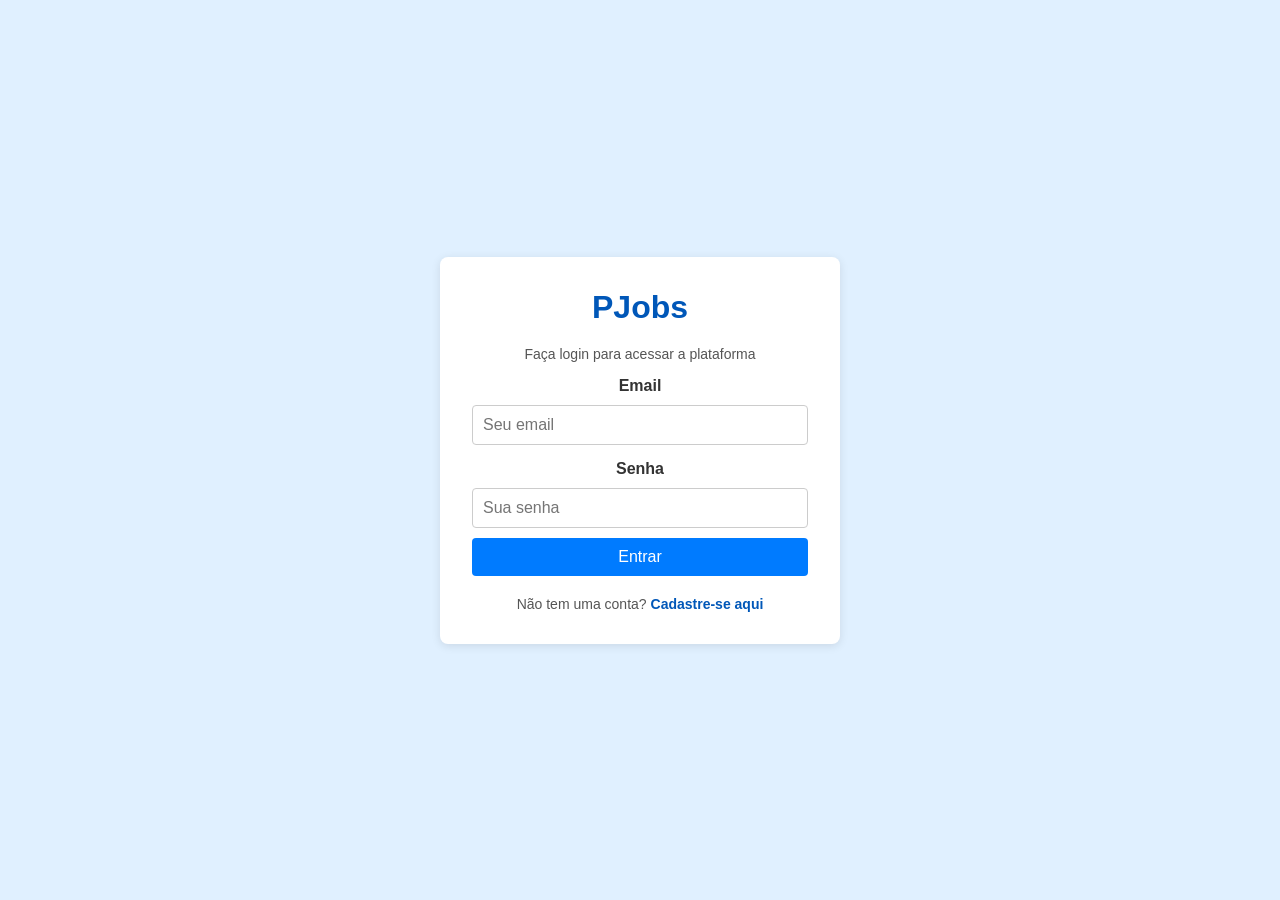
==== Frontend/index.html @ ad5feb40 "integração com banco de dados, login e cadastro funcionais, página de clientes com base na área de p" ====
<!DOCTYPE html>
<html lang="pt-BR">
<head>
  <meta charset="UTF-8" />
  <meta name="viewport" content="width=device-width, initial-scale=1.0"/>
  <title>PJobs - Login</title>
  <link rel="stylesheet" href="styles.css" />
</head>
<body class="tela-login">
  <div class="form-container">
    <h1>PJobs</h1>
    <p>Faça login para acessar a plataforma</p>
    <form id="loginForm">
      <label for="emailLogin">Email</label>
      <input type="email" id="emailLogin" placeholder="Seu email" required />
      
      <label for="senhaLogin">Senha</label>
      <input type="password" id="senhaLogin" placeholder="Sua senha" required />
      
      <button type="submit">Entrar</button>
    </form>
    <p class="cadastro-link">Não tem uma conta? <a href="cadastro.html">Cadastre-se aqui</a></p>
  </div>

  <script src="script.js"></script>
  <script>
    document.getElementById('loginForm').addEventListener('submit', function(e) {
      e.preventDefault();
      const email = document.getElementById('emailLogin').value.trim();
      const senha = document.getElementById('senhaLogin').value.trim();
      loginUsuario(email, senha).then(sucesso => {
        if (sucesso) {
          redirecionarPorTipo();
        }
      });
    });
  </script>
</body>
</html>
---- Frontend/styles.css ----
/* Reset básico */
* {
  margin: 0;
  padding: 0;
  box-sizing: border-box;
  font-family: Arial, sans-serif;
}

/* Cabeçalho com logotipo/link */
.top-header {
  display: flex;
  align-items: center;
  padding: 1rem 2rem;
  background-color: #007bff;
}

.logo {
  color: #007bff;
  font-size: 4rem;
  font-weight: bold;
  text-decoration: none;
}

/* Body com altura mínima e flex para manter o rodapé fixo */
body {
  min-height: 100vh;
  display: flex;
  flex-direction: column;
  background-color: #e0f0ff;
}

/* Container centralizado para conteúdo */
.container {
  max-width: 400px;
  margin: 80px auto 40px auto;
  background: white;
  padding: 25px 30px;
  border-radius: 8px;
  box-shadow: 0 4px 8px rgba(0,0,0,0.1);
}

/* Títulos */
h1 {
  margin-bottom: 20px;
  color: #0057b8;
  text-align: center;
}

/* Formulário */
form label {
  display: block;
  margin-top: 15px;
  font-weight: bold;
  color: #333;
}

form input,
form select {
  width: 100%;
  padding: 8px 10px;
  margin-top: 5px;
  border: 1px solid #ccc;
  border-radius: 5px;
  font-size: 15px;
  transition: border-color 0.3s;
}

form input:focus,
form select:focus {
  border-color: #0057b8;
  outline: none;
}

/* Botão */
button {
  margin-top: 25px;
  width: 100%;
  padding: 10px;
  background-color: #0057b8;
  color: white;
  border: none;
  border-radius: 6px;
  font-size: 16px;
  cursor: pointer;
  transition: background-color 0.3s;
}

button:hover {
  background-color: #003d80;
}

/* Parágrafo abaixo do formulário */
p {
  margin-top: 20px;
  text-align: center;
  font-size: 14px;
  color: #555;
}

p a {
  color: #0057b8;
  text-decoration: none;
  font-weight: 600;
}

p a:hover {
  text-decoration: underline;
}

/* Rodapé fixo no final da página */
footer {
  background-color: #0057b8;
  color: white;
  text-align: center;
  padding: 15px 0;
  font-size: 14px;
  flex-shrink: 0;
  position: relative;
  bottom: 0;
  width: 100%;
}

.form-container {
  background-color: #fff;
  padding: 2rem;
  border-radius: 8px;
  width: 100%;
  max-width: 400px;
  box-shadow: 0 2px 10px rgba(0,0,0,0.1);
  text-align: center;
}

.form-container input,
.form-container button {
  width: 100%;
  padding: 10px;
  margin-top: 10px;
  font-size: 1rem;
  border: 1px solid #ccc;
  border-radius: 4px;
}

.form-container button {
  background-color: #007bff;
  color: #fff;
  border: none;
  cursor: pointer;
}

body.tela-login {
  display: flex;
  justify-content: center;
  align-items: center;
  height: 100vh;
  background-color: #e0f0ff;
  margin: 0;
  font-family: Arial, sans-serif;
}

.cliente-container {
  max-width: 1100px; /* Ou outro valor que preferir, ex: 960px, 1200px */
  margin-left: auto;
  margin-right: auto;
  padding: 1rem; /* Espaçamento interno para não colar nas bordas */
  /* Se já tiver outras propriedades, mantenha-as e adicione/ajuste estas */
}

/* Estilo para os cards de cliente e profissional */
.card-grid {
  display: grid;
  grid-template-columns: repeat(auto-fit, minmax(250px, 1fr));
  gap: 1.5rem;
  margin-top: 1.5rem;
}

.card {
  background-color: #ffffff;
  border: 1px solid #ccc;
  border-radius: 8px;
  padding: 1rem;
  text-align: center;
  box-shadow: 0 0 8px rgba(0, 0, 0, 0.05);
}

.card h3 {
  margin-bottom: 0.5rem;
}

.card p {
  color: #555;
  margin-bottom: 1rem;
}

.card button {
  padding: 0.5rem 1rem;
  border: none;
  background-color: #007bff;
  color: white;
  border-radius: 5px;
  cursor: pointer;
}

.card button:hover {
  background-color: #0056b3;
}

/* (Adicione estas novas regras ao seu styles.css) */

.area-card {
  background-color: #f0f8ff; /* Um azul claro, por exemplo */
  border: 1px solid #add8e6;
  border-radius: 8px;
  padding: 1.5rem; /* Mais padding para destacar */
  text-align: center;
  box-shadow: 0 2px 4px rgba(0, 0, 0, 0.08);
  cursor: pointer;
  transition: transform 0.2s ease-in-out, box-shadow 0.2s ease-in-out;
}

.area-card:hover {
  transform: translateY(-5px);
  box-shadow: 0 4px 12px rgba(0, 0, 0, 0.12);
}

.area-card h3 {
  color: #0057b8; /* Cor principal do seu tema */
  margin-bottom: 0.75rem;
}

.area-card p {
  color: #333;
  font-size: 0.9rem;
}

/* Estilo para o botão "Voltar" (você usou a classe .btn-voltar no HTML que sugeri) */
.btn-voltar {
  display: inline-block; /* Para não ocupar a largura toda se não for 'button' puro */
  width: auto; /* Largura automática baseada no conteúdo */
  padding: 0.6rem 1.2rem;
  margin-bottom: 1.5rem; /* Espaço abaixo do botão */
  background-color: #6c757d; /* Uma cor secundária, cinza */
  color: white;
  border: none;
  border-radius: 5px;
  cursor: pointer;
  font-size: 0.9rem;
}

.btn-voltar:hover {
  background-color: #5a6268;
}
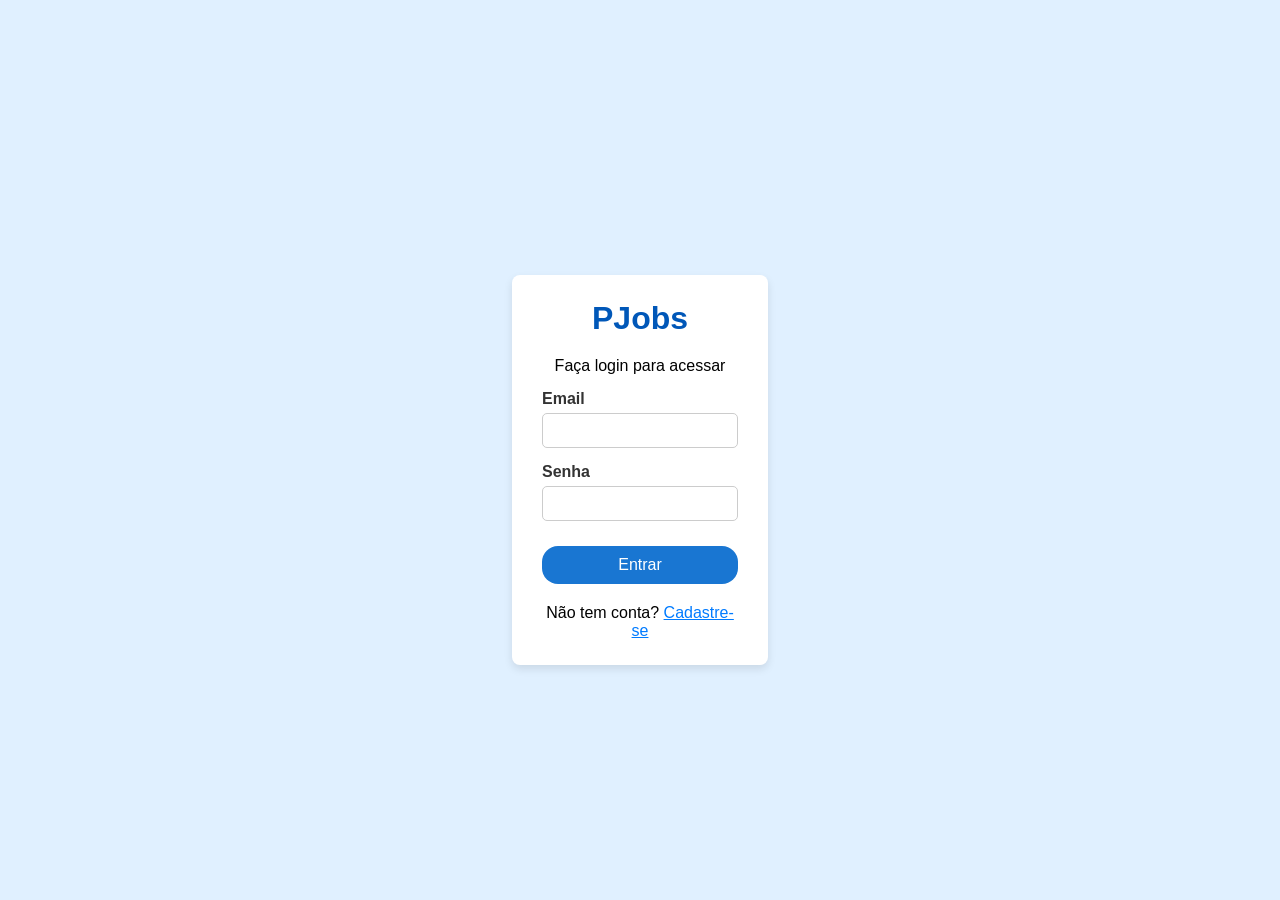
==== commit 9fc42bf9: "Refatoração completa: Atualização geral do PJobs" ====
--- a/Frontend/index.html
+++ b/Frontend/index.html
@@ -1,39 +1,46 @@
 <!DOCTYPE html>
 <html lang="pt-BR">
+
 <head>
-  <meta charset="UTF-8" />
-  <meta name="viewport" content="width=device-width, initial-scale=1.0"/>
+  <meta charset="UTF-8"/>
+  <meta name="viewport" content="width=device-width,initial-scale=1"/>
   <title>PJobs - Login</title>
-  <link rel="stylesheet" href="styles.css" />
+  <link rel="stylesheet" href="styles.css"/>
 </head>
+
 <body class="tela-login">
+  <script>
+        // Esta função precisa estar disponível, então a definimos aqui também
+        function redirecionarPorTipo() {
+            const tipo = localStorage.getItem('tipo');
+            if (tipo === 'cliente') {
+                window.location.href = 'cliente.html';
+            } else if (tipo === 'prestador') {
+                window.location.href = 'profissional.html';
+            }
+        }
+        
+        // Se encontrar um CPF salvo, significa que o usuário já está logado.
+        if (localStorage.getItem('cpf')) {
+            // Então, redireciona para a página correta.
+            redirecionarPorTipo();
+        }
+    </script>
   <div class="form-container">
     <h1>PJobs</h1>
-    <p>Faça login para acessar a plataforma</p>
-    <form id="loginForm">
-      <label for="emailLogin">Email</label>
-      <input type="email" id="emailLogin" placeholder="Seu email" required />
-      
-      <label for="senhaLogin">Senha</label>
-      <input type="password" id="senhaLogin" placeholder="Sua senha" required />
-      
+    <p>Faça login para acessar</p>
+
+    <form id="formLogin">
+      <label>Email</label>
+      <input type="email" id="emailLogin" required/>
+      <label>Senha</label>
+      <input type="password" id="senhaLogin" required/>
       <button type="submit">Entrar</button>
     </form>
-    <p class="cadastro-link">Não tem uma conta? <a href="cadastro.html">Cadastre-se aqui</a></p>
+    
+    <p class="texto-troca-form">Não tem conta? <a href="cadastro.html">Cadastre-se</a></p>
   </div>
-
+  
   <script src="script.js"></script>
-  <script>
-    document.getElementById('loginForm').addEventListener('submit', function(e) {
-      e.preventDefault();
-      const email = document.getElementById('emailLogin').value.trim();
-      const senha = document.getElementById('senhaLogin').value.trim();
-      loginUsuario(email, senha).then(sucesso => {
-        if (sucesso) {
-          redirecionarPorTipo();
-        }
-      });
-    });
-  </script>
-</body>
-</html>
+  </body>
+</html>
--- a/Frontend/styles.css
+++ b/Frontend/styles.css
@@ -1,4 +1,6 @@
-  /* Reset básico */
+/* ==================================== */
+/* RESET E GERAL               */
+/* ==================================== */
 * {
   margin: 0;
   padding: 0;
@@ -6,56 +8,207 @@
   font-family: Arial, sans-serif;
 }
 
-/* Cabeçalho com logotipo/link */
-.top-header {
-  display: flex;
-  align-items: center;
-  padding: 1rem 2rem;
-  background-color: #007bff;
-}
-
-.logo {
-  color: #007bff;
-  font-size: 4rem;
-  font-weight: bold;
-  text-decoration: none;
-}
-
-/* Body com altura mínima e flex para manter o rodapé fixo */
 body {
   min-height: 100vh;
   display: flex;
   flex-direction: column;
   background-color: #e0f0ff;
-}
-
-/* Container centralizado para conteúdo */
-.container {
-  max-width: 400px;
+  flex-shrink: 0;
+}
+
+.feedback-avaliado {
+    font-size: 0.9rem;
+    font-style: italic;
+    color: #28a745; /* Verde */
+    font-weight: bold;
+    margin-top: 10px;
+}
+
+/* Estilos para a lista de comentários no modal */
+.lista-comentarios {
+    max-height: 300px; /* Limita a altura e cria rolagem se tiver muitos */
+    overflow-y: auto;
+    text-align: left;
+    margin-top: 15px;
+    padding-right: 5px;
+}
+
+.item-comentario {
+    background-color: #f8f9fa;
+    border: 1px solid #eee;
+    border-radius: 8px;
+    padding: 12px;
+    margin-bottom: 10px;
+}
+
+.item-comentario strong {
+    display: block;
+    color: #007bff;
+    font-size: 0.95rem;
+    margin-bottom: 4px;
+}
+
+.item-comentario .nota-estrelas {
+    color: #FFD700;
+    font-size: 0.9rem;
+    margin-bottom: 6px;
+    display: block;
+}
+
+.item-comentario p {
+    color: #555;
+    font-size: 0.9rem;
+    margin: 0;
+    line-height: 1.4;
+}
+
+/* ==================================== */
+/* HEADER E SIDEBAR            */
+/* ==================================== */
+header.main-header {
+    display: flex;
+    justify-content: space-between;
+    align-items: center;
+    padding: 0.75rem 2rem;
+    background-color: #f8f9fa;
+    border-bottom: 1px solid #dee2e6;
+    width: 100%;
+}
+
+.sidebar{
+    display: flex;
+    align-items: center;
+}
+
+.logo {
+  color: #007bff;
+  font-size: 3rem; 
+  font-weight: bold;
+  text-decoration: none;
+  margin: 20px;
+  margin-top: 100px;
+}
+
+.sidebar {
+    position: relative; /* A âncora para o menu */
+}
+
+#user-sidebar-btn {
+    display: flex; 
+    align-items: center;
+    background: #fff; 
+    border: none; 
+    border-radius: 1.5em;
+    padding: 8px 14px; 
+    box-shadow: 0 2px 8px rgba(0,0,0,.13);
+    font-weight: 600; 
+    font-size: 1.1em; 
+    cursor: pointer;
+    transition: background-color 0.2s;
+}
+
+#user-sidebar-btn:hover {
+    background-color: #f0f0f0;
+}
+
+#user-sidebar-btn .avatar {
+    background: #7bb7fa; 
+    color: #fff; 
+    border-radius: 50%;
+    width: 2em; 
+    height: 2em; 
+    display: flex; 
+    align-items: center; 
+    justify-content: center;
+    margin-right: .7em;
+    font-size: 1.3em;
+}
+
+.sidebar-ola {
+    color: #000000;
+    font-weight: 500;
+    margin-right: .6em;
+    font-size: 1.1em;
+}
+
+/* --- ESTADO ESCONDIDO DO MENU --- */
+.sidebar-menu {
+    position: absolute;
+    top: calc(100% + 8px);
+    left: 0;
+    width: 100%;
+    z-index: 1000;
+    visibility: hidden;
+    opacity: 0;
+    transform: translateY(-10px);
+    transition: all 0.2s ease-in-out;
+    background: #fff;
+    border: 1px solid #ddd;
+    border-radius: 12px;
+    box-shadow: 0 5px 15px rgba(0,0,0,0.1);
+    padding: 0.5em;
+    overflow: hidden;
+}
+
+/* --- ESTADO VISÍVEL DO MENU (ativado pelo JS) --- */
+.sidebar-menu.is-open {
+    visibility: visible;
+    opacity: 1;
+    transform: translateY(0);
+}
+
+/* --- LINKS DENTRO DO MENU --- */
+.sidebar-menu a {
+    display: block; 
+    color: #036; 
+    padding: 9px 18px;
+    border-radius: 1em; 
+    text-decoration: none;
+    transition: background .15s;
+}
+
+.sidebar-menu a:hover { 
+    background: #f3f3fc;
+} 
+
+/* ==================================== */
+/* FORMULÁRIOS                 */
+/* ==================================== */
+.container, .form-container {
+    width: 20%; /* Ocupa a maior parte da largura */
+    max-width: 60%; /* Garante que não ultrapasse 95% */
   margin: 80px auto 40px auto;
   background: white;
   padding: 25px 30px;
   border-radius: 8px;
   box-shadow: 0 4px 8px rgba(0,0,0,0.1);
-}
-
-/* Títulos */
+  text-align: center;
+  flex-shrink: 0;
+}
+
+body.tela-login {
+  display: flex;
+  justify-content: center;
+  align-items: center;
+  height: 100vh;
+  margin: 0;
+}
+
 h1 {
   margin-bottom: 20px;
   color: #0057b8;
   text-align: center;
 }
 
-/* Formulário */
 form label {
   display: block;
   margin-top: 15px;
   font-weight: bold;
   color: #333;
-}
-
-form input,
-form select {
+  text-align: left; /* Melhora a legibilidade */
+}
+
+form input, form select {
   width: 100%;
   padding: 8px 10px;
   margin-top: 5px;
@@ -65,187 +218,719 @@
   transition: border-color 0.3s;
 }
 
-form input:focus,
-form select:focus {
+form input:focus, form select:focus {
   border-color: #0057b8;
   outline: none;
 }
 
-/* Botão */
-button {
+/* Ajustes para o texto "Não tem conta?" no final dos formulários */
+
+.texto-troca-form {
+  /* Aumenta o espaço entre o botão "Entrar" e este texto */
+  margin-top: 20px; /* Você pode ajustar este valor como quiser (ex: 40px) */
+}
+
+.texto-troca-form a:hover{
+  color: #135caa;
+}
+
+.texto-troca-form a {
+  /* Define a cor do link "Cadastre-se" para um azul vibrante */
+  color: #007bff;
+  transition: color 0.2s ease-in-out; 
+}
+
+/* Esta regra importante garante que o link continue azul mesmo depois de visitado 
+.texto-troca-form a:visited {
+  color: #007bff;
+}
+*/
+/* ==================================== */
+/* BOTÕES                      */
+/* ==================================== */
+button, .btn {
+  border: none;
+  border-radius: 1em;
+  background: #1976d2;
+  color: #fff;
+  padding: 10px 20px;
+  font-size: 1em;
+  cursor: pointer;
   margin-top: 25px;
   width: 100%;
-  padding: 10px;
-  background-color: #0057b8;
-  color: white;
-  border: none;
-  border-radius: 6px;
-  font-size: 16px;
+  transition: background .14s;
+}
+
+button:hover, .btn:hover {
+  background: #135caa;
+}
+
+.btn-voltar {
+  position: fixed; top: 16px; right: 16px; background: #f1f4f9;
+  color: #036; border: none; border-radius: 1em; font-size: 1.1em;
+  padding: 8px 18px; box-shadow: 0 2px 6px rgba(0,0,0,.06);
   cursor: pointer;
-  transition: background-color 0.3s;
-}
-
-button:hover {
-  background-color: #003d80;
-}
-
-/* Parágrafo abaixo do formulário */
-p {
-  margin-top: 20px;
-  text-align: center;
-  font-size: 14px;
+  z-index: 22;
+  width: auto; /* Correção para não ocupar 100% da largura */
+  margin-top: 0; /* Correção para não ter margem extra */
+}
+
+/* ==================================== */
+/* CARDS                       */
+/* ==================================== */
+.cliente-container {
+  max-width: 1100px;
+  margin-left: auto;
+  margin-right: auto;
+  padding: 1rem;
+}
+
+.card-grid {
+  display: grid;
+  grid-template-columns: repeat(auto-fit, minmax(250px, 1fr));
+  gap: 1.5rem;
+  margin-top: 1.5rem;
+}
+
+.card, .area-card {
+    background: #fff;
+    border-radius: 1em;
+    box-shadow: 0 2px 8px rgba(0,0,0,.09);
+    padding: 1.5rem;
+    margin: 0; /* Removida margem individual para o grid cuidar */
+    text-align: center;
+    transition: transform 0.2s ease-in-out, box-shadow 0.2s ease-in-out;
+    border-top: 4px solid #007bff;
+}
+
+.area-card {
+    cursor: pointer;
+    border-top: 4px solid #28a745;
+}
+
+.card:hover, .area-card:hover {
+    transform: translateY(-5px);
+    box-shadow: 0 8px 16px rgba(0, 0, 0, 0.1);
+}
+
+.card h3, .area-card h3 {
+  margin-bottom: 0.75rem;
+}
+
+.card p, .area-card p {
   color: #555;
-}
-
-p a {
-  color: #0057b8;
-  text-decoration: none;
-  font-weight: 600;
-}
-
-p a:hover {
-  text-decoration: underline;
-}
-
-/* Rodapé fixo no final da página */
+  margin-bottom: 1rem;
+}
+
+.card-avaliacao {
+    display: flex;
+    flex-direction: column; /* Coloca as estrelas em cima do texto */
+    align-items: center;
+    gap: 5px; /* Espaço entre as estrelas e o texto */
+    margin-bottom: 15px;
+    font-size: 0.9rem;
+    color: #555;
+}
+
+.card-avaliacao .estrelas {
+    font-size: 1.2rem; /* Tamanho dos ícones de estrela */
+    display: flex;
+    gap: 3px; /* Espaço entre cada estrela */
+}
+
+/* Cor da estrela preenchida */
+.card-avaliacao .fa-solid.fa-star {
+    color: #FFD700; 
+}
+
+/* Cor da estrela vazia */
+.card-avaliacao .fa-regular.fa-star {
+    color: #ccc;
+}
+
+.card-avaliacao.sem-avaliacao {
+    color: #999;
+    font-style: italic;
+}
+
+/* ==================================== */
+/* MODAIS                      */
+/* ==================================== */
+.modal-overlay {
+    position: fixed;
+    top: 0; left: 0;
+    width: 100%; height: 100%;
+    background-color: rgba(0, 0, 0, 0.6);
+    display: flex;
+    justify-content: center;
+    align-items: center;
+    z-index: 1000;
+}
+
+.modal-content {
+    background-color: white;
+    padding: 25px 30px;
+    border-radius: 8px;
+    width: 90%;
+    max-width: 450px;
+    text-align: center;
+    box-shadow: 0 5px 15px rgba(0,0,0,0.3);
+    /* ESSENCIAL: Define o contexto para o posicionamento do botão de fechar */
+    position: relative; 
+    min-height: 120px;
+}
+
+.modal-content h3 {
+    font-size: 1.6rem;    /* Aumenta o tamanho do título */
+    margin-bottom: 1rem;    /* Aumenta o espaço abaixo do título */
+    color: #333;           /* Garante uma cor escura e legível */
+}
+
+/* Estiliza especificamente o campo de texto da descrição do serviço */
+#descricao-solicitacao {
+    min-height: 300px;  /* Define uma altura mínima bem maior para o campo */
+    min-width: 300px;
+    font-size: 1rem;      /* Aumenta a fonte do texto que o usuário digita */
+    resize: vertical;     /* Permite que o usuário aumente a altura se precisar */
+}
+
+/* Opcional: Aumenta também a fonte do placeholder */
+#descricao-solicitacao::placeholder {
+    font-size: 1rem;
+}
+
+/* --- BOTÃO DE FECHAR CORRIGIDO --- */
+.modal-close {
+    width: 10%;
+    position: absolute;   /* Posicionamento absoluto em relação ao .modal-content */
+    top: 10px;            /* 10px do topo */
+    left: 350px;          /* 15px da direita */
+    background: color #007bff;
+    border: none;
+    font-size: 1.5rem;    /* Tamanho do 'X' */
+    color: white;
+    cursor: pointer;
+    line-height: 1;
+    padding: 0;
+}
+
+
+
+/* --- ESTRELAS CORRIGIDAS --- */
+.estrelas-avaliacao {
+    margin: 20px 0;
+    display: flex;
+    justify-content: center;
+    gap: 10px; /* Espaçamento entre as estrelas */
+}
+
+.estrelas-avaliacao span {
+    cursor: pointer;
+}
+
+.estrelas-avaliacao i {
+    font-size: 1.5rem; /* Tamanho dos ícones de estrela */
+    color: #ccc;
+    transition: color 0.2s, transform 0.2s;
+}
+
+/* Efeito ao passar o mouse */
+.estrelas-avaliacao span:hover i,
+.estrelas-avaliacao i.hover-preview {
+    color: #FFD700; /* Dourado */
+    transform: scale(1.1);
+}
+
+/* Estilo para as estrelas selecionadas */
+.estrelas-avaliacao i.fa-solid.fa-star {
+    color: #FFD700;
+}
+
+textarea#comentario-avaliacao {
+    width: calc(100% - 20px); /* Ajusta a largura */
+    padding: 10px;
+    margin-bottom: 20px;
+    border: 1px solid #ddd;
+    border-radius: 4px;
+    resize: vertical; /* Permite redimensionar verticalmente */
+    min-height: 80px;
+    font-family: inherit; /* Mantém a fonte do sistema */
+    font-size: 16px;
+    min-height: 120px; /* Define uma altura mínima maior (ajuste o valor como quiser) */
+    font-size: 1rem;   /* Garante que o texto seja legível */
+}
+
+/* ==================================== */
+/* OUTROS COMPONENTES          */
+/* ==================================== */
+.feedback-message {
+    width: 100%;
+    padding: 2rem;
+    text-align: center;
+    color: #555;
+    background-color: #f8f9fa;
+    border-radius: 8px;
+    border: 1px dashed #ccc;
+    grid-column: 1 / -1;
+}
+
+.feedback-message.erro {
+    background-color: #f8d7da;
+    color: #721c24;
+    border-color: #f5c6cb;
+}
+
+.perfil-nav {
+    border-bottom: 2px solid #ccc;
+    margin-bottom: 20px;
+}
+
+.tab-link {
+    background-color: transparent;
+    border: none;
+    padding: 10px 20px;
+    cursor: pointer;
+    font-size: 1rem;
+    font-weight: bold;
+    color: #555;
+    border-bottom: 2px solid transparent;
+    margin-bottom: -2px;
+    width: auto; /* Correção para não ocupar 100% da largura */
+    margin-top: 0; /* Correção para não ter margem extra */
+}
+
+.tab-link:hover {
+    color: #007bff;
+}
+
+.tab-link.active {
+    color: #007bff;
+    border-bottom: 2px solid #007bff;
+}
+
+.tab-content {
+    display: none;
+}
+
 footer {
   background-color: #0057b8;
   color: white;
   text-align: center;
   padding: 15px 0;
   font-size: 14px;
-  flex-shrink: 0;
-  position: relative;
-  bottom: 0;
-  width: 100%;
-}
-
-.form-container {
-  background-color: #fff;
-  padding: 2rem;
-  border-radius: 8px;
-  width: 100%;
-  max-width: 400px;
-  box-shadow: 0 2px 10px rgba(0,0,0,0.1);
-  text-align: center;
-}
-
-.form-container input,
-.form-container button {
-  width: 100%;
-  padding: 10px;
-  margin-top: 10px;
-  font-size: 1rem;
-  border: 1px solid #ccc;
-  border-radius: 4px;
-}
-
-.form-container button {
-  background-color: #007bff;
-  color: #fff;
-  border: none;
-  cursor: pointer;
-}
-
-body.tela-login {
-  display: flex;
-  justify-content: center;
-  align-items: center;
-  height: 100vh;
-  background-color: #e0f0ff;
-  margin: 0;
-  font-family: Arial, sans-serif;
-}
-
-.cliente-container {
-  max-width: 1100px; /* Ou outro valor que preferir, ex: 960px, 1200px */
-  margin-left: auto;
-  margin-right: auto;
-  padding: 1rem; /* Espaçamento interno para não colar nas bordas */
-  /* Se já tiver outras propriedades, mantenha-as e adicione/ajuste estas */
-}
-
-/* Estilo para os cards de cliente e profissional */
-.card-grid {
-  display: grid;
-  grid-template-columns: repeat(auto-fit, minmax(250px, 1fr));
-  gap: 1.5rem;
-  margin-top: 1.5rem;
-}
-
-.card {
-  background-color: #ffffff;
-  border: 1px solid #ccc;
-  border-radius: 8px;
-  padding: 1rem;
-  text-align: center;
-  box-shadow: 0 0 8px rgba(0, 0, 0, 0.05);
-}
-
-.card h3 {
-  margin-bottom: 0.5rem;
-}
-
-.card p {
-  color: #555;
-  margin-bottom: 1rem;
-}
-
-.card button {
-  padding: 0.5rem 1rem;
-  border: none;
-  background-color: #007bff;
-  color: white;
-  border-radius: 5px;
-  cursor: pointer;
-}
-
-.card button:hover {
-  background-color: #0056b3;
-}
-
-/* (Adicione estas novas regras ao seu styles.css) */
-
-.area-card {
-  background-color: #f0f8ff; /* Um azul claro, por exemplo */
-  border: 1px solid #add8e6;
-  border-radius: 8px;
-  padding: 1.5rem; /* Mais padding para destacar */
-  text-align: center;
-  box-shadow: 0 2px 4px rgba(0, 0, 0, 0.08);
-  cursor: pointer;
-  transition: transform 0.2s ease-in-out, box-shadow 0.2s ease-in-out;
-}
-
-.area-card:hover {
-  transform: translateY(-5px);
-  box-shadow: 0 4px 12px rgba(0, 0, 0, 0.12);
-}
-
-.area-card h3 {
-  color: #0057b8; /* Cor principal do seu tema */
-  margin-bottom: 0.75rem;
-}
-
-.area-card p {
-  color: #333;
-  font-size: 0.9rem;
-}
-
-/* Estilo para o botão "Voltar" (você usou a classe .btn-voltar no HTML que sugeri) */
-.btn-voltar {
-  display: inline-block; /* Para não ocupar a largura toda se não for 'button' puro */
-  width: auto; /* Largura automática baseada no conteúdo */
-  padding: 0.6rem 1.2rem;
-  margin-bottom: 1.5rem; /* Espaço abaixo do botão */
-  background-color: #6c757d; /* Uma cor secundária, cinza */
-  color: white;
-  border: none;
-  border-radius: 5px;
-  cursor: pointer;
-  font-size: 0.9rem;
-}
-
-.btn-voltar:hover {
-  background-color: #5a6268;
+  flex-shrink: 0; /* Impede que o rodapé encolha */
+  margin-top: auto; /* Empurra o rodapé para o final do flex container (body) */
+}
+
+#modal-confirmar-exclusao .form-group {
+    text-align: left;
+    margin: 20px 0;
+}
+#modal-confirmar-exclusao input {
+    width: 100%;
+    padding: 10px;
+    font-size: 1rem;
+}
+#modal-confirmar-exclusao .modal-actions {
+    display: flex;
+    justify-content: flex-end; /* Alinha os botões à direita */
+    gap: 10px;
+    margin-top: 20px;
+}
+#modal-confirmar-exclusao .modal-actions button {
+    width: auto; /* Faz os botões terem larguras diferentes */
+    margin-top: 0;
+}
+
+.danger-zone {
+    border: 2px solid #dc3545;
+    border-radius: 8px;
+    padding: 20px;
+    margin-top: 30px;
+    background-color: #f8d7da;
+}
+.danger-zone h3 {
+    color: #721c24;
+}
+.btn-perigo {
+    background-color: #dc3545; /* Vermelho */
+    width: auto;
+    padding: 10px 20px;
+}
+.btn-perigo:hover {
+    background-color: #c82333;
+}
+
+
+.chat-container {
+    display: flex;
+    height: calc(100vh - 80px); /* Altura da tela menos a altura do header */
+    width: 100%;
+    background-color: #fff;
+}
+
+#lista-conversas-container {
+    width: 30%;
+    max-width: 350px;
+    border-right: 1px solid #ddd;
+    display: flex;
+    flex-direction: column;
+}
+
+#lista-conversas-container header {
+    padding: 1rem;
+    border-bottom: 1px solid #ddd;
+}
+
+#lista-conversas {
+    overflow-y: auto;
+    flex-grow: 1;
+}
+
+.conversa-item {
+    padding: 1rem;
+    cursor: pointer;
+    border-bottom: 1px solid #eee;
+    font-weight: bold;
+}
+.conversa-item:hover {
+    background-color: #f8f9fa;
+}
+.conversa-item.active {
+    background-color: #e9ecef;
+}
+
+#janela-chat {
+    width: 70%;
+    flex-grow: 1;
+    display: flex;
+    flex-direction: column;
+}
+/* (Estilos para as mensagens e o form de envio virão na próxima fase) */
+
+/* ======================================================== */
+/*          ESTILOS PARA TELAS PEQUENAS (MOBILE) - VERSÃO CORRIGIDA         */
+/* ======================================================== */
+
+/* Aplica estas regras quando a tela tiver 768px de largura ou menos */
+@media (max-width: 1000px) {
+
+    /* --- 1. LAYOUT E CONTAINERS GERAIS --- */
+    
+    /* Força os containers principais a ocuparem a tela toda, com pequenas margens */
+.cliente-container, .profissional-container, .container, .form-container {
+    width: 70%; /* Ocupa a maior parte da largura */
+    max-width: 95%; /* Garante que não ultrapasse 95% */
+    /* CENTRALIZA o container horizontalmente */
+    margin: 20px auto; 
+    
+    padding: 1.5rem 1rem;
+    border-radius: 8px; /* Mantém as bordas arredondadas */
+    box-shadow: 0 4px 8px rgba(0,0,0,0.1); /* Mantém a sombra */
+    
+    /* PERMITE O CRESCIMENTO: Remove restrições de altura e permite rolagem */
+    flex-shrink: 0; /* Impede que o container encolha se o body for flex */
+}
+
+    /* --- 2. HEADER E NAVEGAÇÃO --- */
+    .logo {
+        font-size: 1.8rem;
+        margin: 0;
+    }
+
+    #user-sidebar-btn {
+        font-size: 1.6rem;
+        padding: 8px 12px;
+    }
+
+    .sidebar-menu a {
+        font-size: 1.6rem;
+        padding: 14px 20px;
+    }
+
+
+    /* --- 3. TIPOGRAFIA (FONTES) --- */
+
+    h1 { font-size: 1.8rem; }
+    h2 { font-size: 2.5rem; }
+    h3 { font-size: 2.3rem; }
+    p, label, input, select, textarea { font-size: 1rem; }
+    
+
+    /* --- 4. BOTÕES (CONSISTÊNCIA) --- */
+    
+    /* Estilo PADRÃO para a maioria dos botões no mobile */
+    button, .btn {
+        padding: 15px 20px;
+        font-size: 1.2rem;
+        width: 100%;
+        margin-top: 20px;
+    }
+    
+    /* EXCEÇÕES: Regras para botões que NÃO devem ocupar a largura toda ou que são menores */
+    .tela-login .form-container button,
+    .tela-cadastro .container button {
+        padding: 14px 20px;
+    }
+
+    .card button, .modal-actions button {
+        width: 60%;
+        padding: 18px 18px;
+        font-size: 2rem;
+        margin: 5px;
+    }
+
+    .card-avaliacao.sem-avaliacao{
+        font-size: 1.8rem;
+    }
+    /* --- 5. CARDS E GRIDS --- */
+
+    .card-grid {
+        grid-template-columns: 1fr; /* Força uma única coluna para todos os grids */
+        gap: 1.2rem;
+    }
+    
+    .card h3, .area-card h3 {
+        font-size: 2.3rem; /* Seu tamanho de fonte preferido */
+    }
+
+    /* Aplica o estilo de parágrafo a TODOS os cards (.card e .area-card) */
+    .card p, .area-card p {
+        font-size: 1.8rem; /* Seu tamanho de fonte preferido */
+        line-height: 1.6;  /* Seu espaçamento entre linhas preferido */
+    }
+
+    /* --- 6. FORMULÁRIOS E MODAIS --- */
+
+    #input-busca {
+        padding: 16px 20px;
+    }
+    #input-busca::placeholder {
+        font-size: 1.2rem;
+    }
+
+    #modal-solicitacao .modal-content {
+        /* Ocupa 95% da largura da tela, deixando pequenas margens */
+        width: 95%;
+        min-width: 70%;
+        /* Define uma altura mínima bem maior */
+        min-height: 400px; /* Você pode aumentar este valor (ex: 450px) */
+        /* Aumenta o espaçamento interno para o conteúdo "respirar" */
+        padding: 25px;
+
+        /* Garante que o conteúdo interno se organize bem */
+        display: flex;
+        flex-direction: column;
+        justify-content: space-between; /* Empurra os botões para o final */
+    }
+
+    #modal-content h3, p{
+        font-size: 1.8rem;
+    }
+    .modal-content h3{
+        font-size: 3rem;
+    }
+    
+    #btn-voltar-para-areas,
+    #btn-voltar-categorias {
+        font-size: 1.6rem; /* Mesmo tamanho de fonte do #user-sidebar-btn */
+        padding: 8px 14px; /* Mesmo padding do #user-sidebar-btn */
+        width: auto;       /* Garante que ele não ocupe a largura toda */
+        margin-top: 25px;     /* Remove a margem extra da regra geral */
+    }
+    .tela-cadastro .container {
+    width: 80%;          /* Ocupa a maior parte da tela */
+    max-width: 500px;     /* Limita a largura máxima mesmo no mobile */
+    margin: 30px auto;    /* Centraliza e dá um respiro em cima/embaixo */
+    max-height: 85vh;     /* Limita a altura a 85% da tela */
+    overflow: hidden;     /* Esconde qualquer conteúdo que vaze DO CONTAINER */
+    display: flex;        /* Usa flexbox para organizar o conteúdo interno */
+    flex-direction: column; /* Organiza h2, form, p em coluna */
+}
+
+/* 2. Faz o FORMULÁRIO ser a área de rolagem */
+#formCadastro {
+    overflow-y: auto;  /* Adiciona a barra de rolagem vertical APENAS NO FORM */
+    flex-grow: 1;      /* Faz o formulário ocupar o espaço vertical disponível */
+    padding: 0 15px 15px 15px; /* Adiciona padding interno, especialmente embaixo */
+    margin-right: -15px; /* Compensa o padding para alinhar a scrollbar (truque) */
+}
+
+/* 3. Garante que o título e o link "Já tem conta?" fiquem fixos */
+.tela-cadastro .container h2 {
+    flex-shrink: 0; /* Impede que o título encolha */
+    padding: 0 15px; /* Adiciona padding lateral ao título */
+}
+.tela-cadastro .container p.texto-troca-form {
+    flex-shrink: 0; /* Impede que o parágrafo encolha */
+    padding: 15px;
+    margin-top: 0;
+}
+
+/* ======================================================== */
+/* ESTILO COMPLETO PARA A PÁGINA DE CHAT           */
+/* ======================================================== */
+
+/* Garante que o chat ocupe a tela inteira */
+html, body.pagina-chat {
+    height: 100%;
+    overflow: hidden; /* Impede a rolagem do body */
+    margin: 0;
+    padding: 0;
+}
+
+.chat-container {
+    display: flex;
+    width: 100%;
+    height: 94%;
+    overflow: hidden;
+    position: relative;
+}
+
+/* As duas "telas" do chat (lista e janela) */
+#lista-conversas-container, #janela-chat {
+    width: 100%;
+    height: 100%;
+    position: absolute;
+    top: 0;
+    display: flex;
+    flex-direction: column;
+    background-color: #fff;
+    transition: transform 0.3s ease-in-out;
+    border-right: none !important;
+}
+
+/* Layout da TELA 2 (Janela do Chat) */
+#janela-chat {
+    transform: translateX(100%); 
+}
+.chat-container.chat-aberto #janela-chat {
+    transform: translateX(0); 
+}
+.chat-container.chat-aberto #lista-conversas-container {
+    transform: translateX(-100%); 
+}
+
+
+/* Cabeçalho das telas de chat */
+.chat-header {
+    height: 55px;
+    width: 100%;
+    display: flex;
+    align-items: center;
+    padding: 10px 1rem; /* Padding menor */
+    background-color: #f0f2f5;
+    border-bottom: 1px solid #ddd;
+    flex-shrink: 0;
+}
+.chat-header h1, .chat-header h2 {
+    font-size: 1.1rem; /* Fonte menor */
+    margin: 0;
+}
+.btn-voltar-chat {
+    background: none; 
+    border: none; 
+    font-size: 1.2rem;
+    color: #007bff;
+    margin-right: 15px; 
+    cursor: pointer; 
+    padding: 0;
+    width: 10%;
+    margin-bottom: 15px;
+}
+
+/* Ícone/Avatar do perfil */
+.chat-avatar {
+    width: 40px; height: 40px;
+    background-color: #ccc;
+    border-radius: 50%;
+    display: flex;
+    align-items: center;
+    justify-content: center;
+    font-size: 1.5rem;
+    color: white;
+    margin-right: 10px;
+}
+
+/* Lista de conversas */
+.lista-items {
+    overflow-y: auto;
+    flex-grow: 1;
+}
+.conversa-item {
+    display: flex;
+    align-items: center;
+    padding: 0.75rem 1rem;
+    cursor: pointer;
+    border-bottom: 1px solid #eee;
+}
+.conversa-item:hover { background-color: #f8f9fa; }
+
+/* Área das mensagens (a parte que rola) */
+#mensagens-container {
+    flex-grow: 1;
+    overflow-y: auto;
+    padding: 1rem;
+    display: flex;
+    flex-direction: column;
+    background-color: #e5ddd5;
+}
+
+/* Bolhas de mensagem */
+.mensagem-balao {
+    max-width: 75%; padding: 8px 12px; border-radius: 8px;
+    margin-bottom: 10px; line-height: 1.4; word-wrap: break-word;
+}
+.mensagem-minha {
+    background-color: #dcf8c6; color: #333; align-self: flex-end;
+}
+.mensagem-outra {
+    background-color: #fff; color: #333; align-self: flex-start;
+}
+.remetente-nome {
+    font-size: 0.8rem; font-weight: bold; color: #007bff; margin-bottom: 4px;
+}
+
+/* Campo de digitação (fixo no final) */
+#form-mensagem {
+    display: flex;
+    padding: 0.5rem;
+    border-top: 1px solid #ddd;
+    align-items: center;
+    flex-shrink: 0;
+}
+#input-mensagem {
+    flex-grow: 1;
+    border: 1px solid #fff;
+    border-radius: 20px;
+    padding: 10px 15px;
+    font-size: 1rem;
+}
+#form-mensagem button {
+    background: #007bff; 
+    color: white; 
+    border: none;
+    border-radius: 50%; 
+    width: 45px; 
+    height: 45px;
+    font-size: 1.2rem; 
+    cursor: pointer;
+    margin-left: 8px;
+    padding: 0; 
+    margin-top: 0;
+}
+.card-actions {
+    display: flex;
+    justify-content: center; /* Centraliza os botões */
+    gap: 10px; /* Cria um espaço entre os botões */
+    margin-top: 1rem;
+}
+
+/* Regra específica para os botões DENTRO de .card-actions */
+.card-actions btn-mensagem {
+    width: auto; /* Faz o botão ter a largura do seu conteúdo */
+    padding: 10px 20px; /* Define um tamanho padrão para os botões de ação */
+    font-size: 1.2rem;
+    margin-top: 0; /* Remove a margem extra da regra geral de botões */
+}
 }
